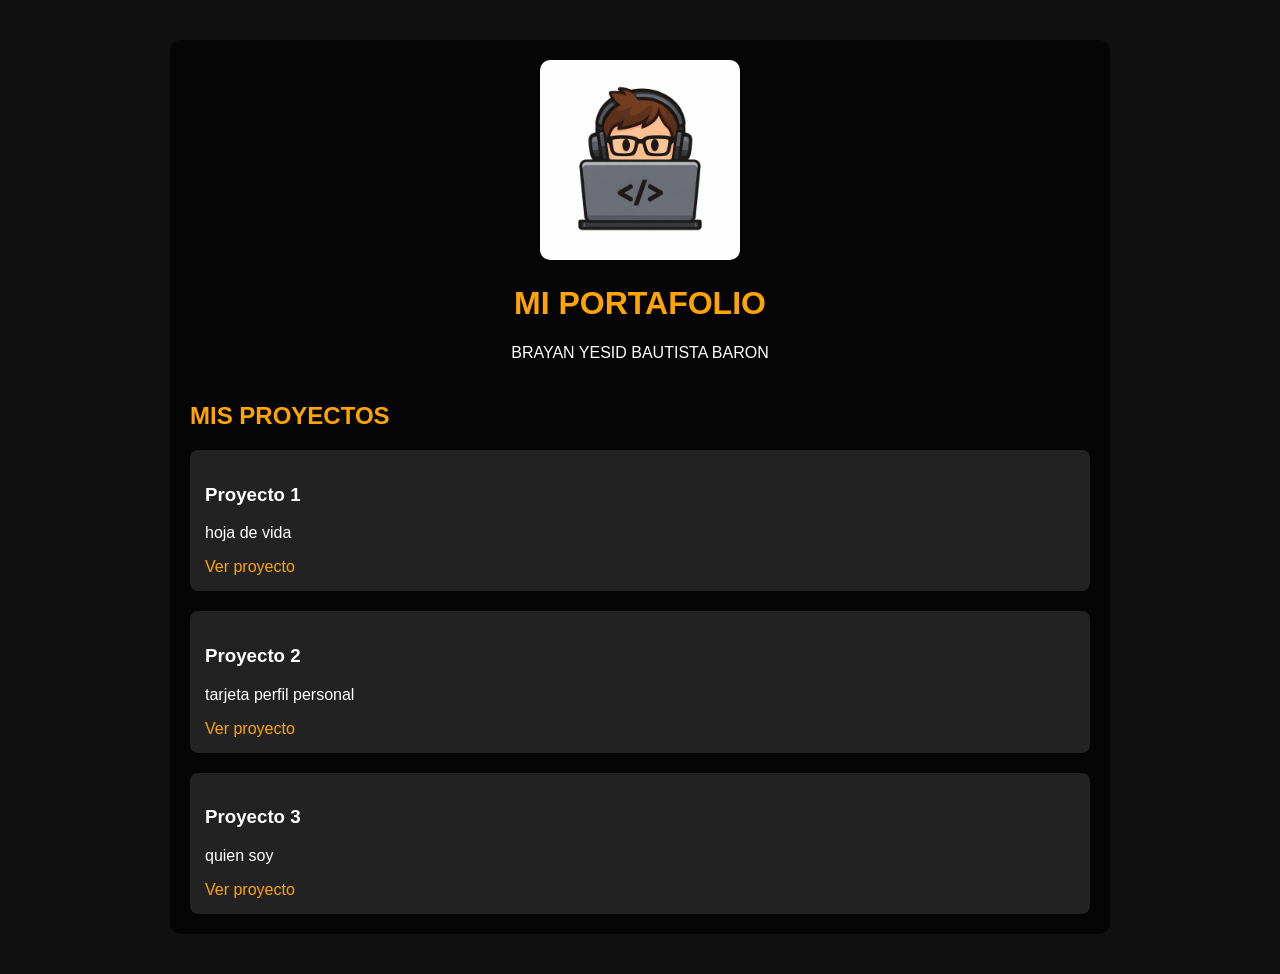
==== index.html @ 6f31bbf1 "Add files via upload" ====
<!DOCTYPE html>
<html lang="es">
<head>
<meta charset="UTF-8">
<meta name="viewport" content="width=device-width, initial-scale=1.0">
<title>Mi Portafolio</title>

<style>
body{
    background: #111;
    font-family: Arial, Helvetica, sans-serif;
    margin: 0;
    padding: 40px;
    background-image: url(diego-ph-5LOhydOtTKU-unsplash.jpg);
    background-size: cover;
    background-position: center;
    background-repeat: no-repeat;
    color: white;
}


.contenedor{
    width: 900px;
    margin: auto;
    background: rgba(0,0,0,0.7);
    padding: 20px;
    border-radius: 10px;
}


.centrado{
    text-align: center;
}


.foto{
    width: 200px;
    border-radius: 10px;
}


h1{
    color: orange;
}

h2{
    margin-top: 40px;
    color: orange;
}


.proyecto{
    margin-top: 20px;
    padding: 15px;
    background: #222;
    border-radius: 8px;
}


a{
    color: orange;
    text-decoration: none;
}
</style>

</head>
<body>

<div class="contenedor">

   
    <div class="centrado">
        <img src="./imagenes/avatar programador.png" class="foto">
        <h1>MI PORTAFOLIO</h1>
        <p>BRAYAN YESID BAUTISTA BARON</p>
    </div>

    <h2>MIS PROYECTOS</h2>

    <div class="proyecto">
        <h3>Proyecto 1</h3>
        <p>hoja de vida </p>
        <a href="./hoja vida/HOJA DE VIDA.HTML">Ver proyecto</a>
    </div>

    <div class="proyecto">
        <h3>Proyecto 2</h3>
        <p> tarjeta perfil personal </p>
        <a href="./perfil2/tarjeta perfil personal.html">Ver proyecto</a>
    </div>

    <div class="proyecto">
        <h3>Proyecto 3</h3>
        <p>quien soy </p>
        <a href="./quien soy/quiensoy.html">Ver proyecto</a>
    </div>

</div>
</body>
</html>
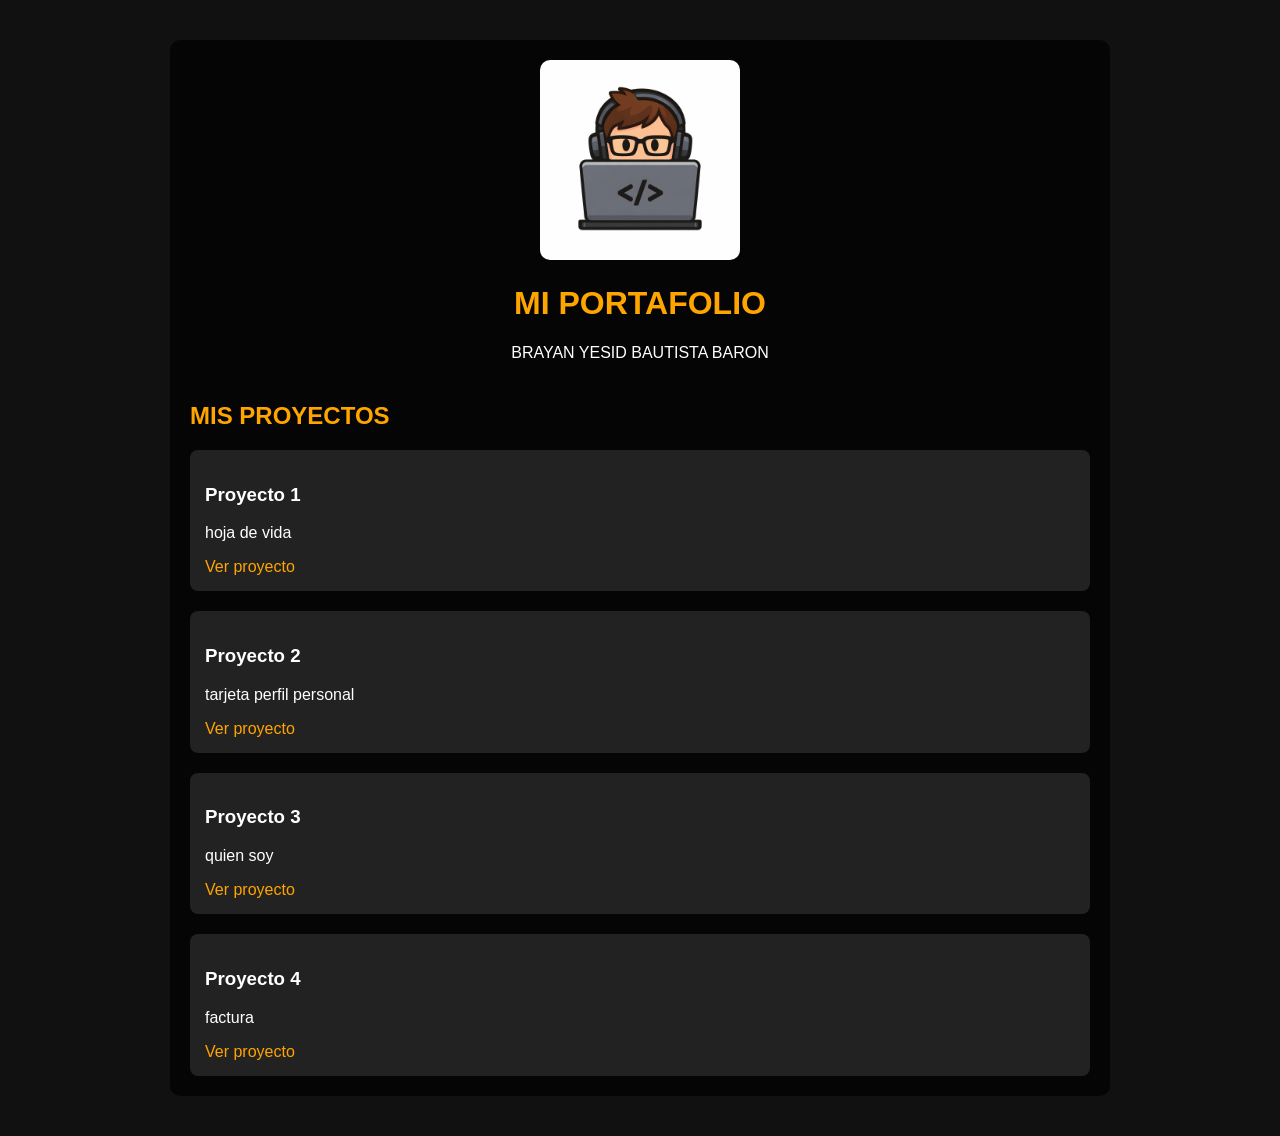
==== commit a4b96f1f: "Add files via upload" ====
--- a/index.html
+++ b/index.html
@@ -80,19 +80,24 @@
     <div class="proyecto">
         <h3>Proyecto 1</h3>
         <p>hoja de vida </p>
-        <a href="./hoja vida/HOJA DE VIDA.HTML">Ver proyecto</a>
+        <a href="./hoja vida/index.html">Ver proyecto</a>
     </div>
 
     <div class="proyecto">
         <h3>Proyecto 2</h3>
         <p> tarjeta perfil personal </p>
-        <a href="./perfil2/tarjeta perfil personal.html">Ver proyecto</a>
+        <a href="./perfil2/index.html">Ver proyecto</a>
     </div>
 
     <div class="proyecto">
         <h3>Proyecto 3</h3>
         <p>quien soy </p>
-        <a href="./quien soy/quiensoy.html">Ver proyecto</a>
+        <a href="./quien soy/index.html">Ver proyecto</a>
+    </div>
+     <div class="proyecto">
+        <h3>Proyecto 4</h3>
+        <p>factura</p>
+        <a href="./factura3/index.html">Ver proyecto</a>
     </div>
 
 </div>
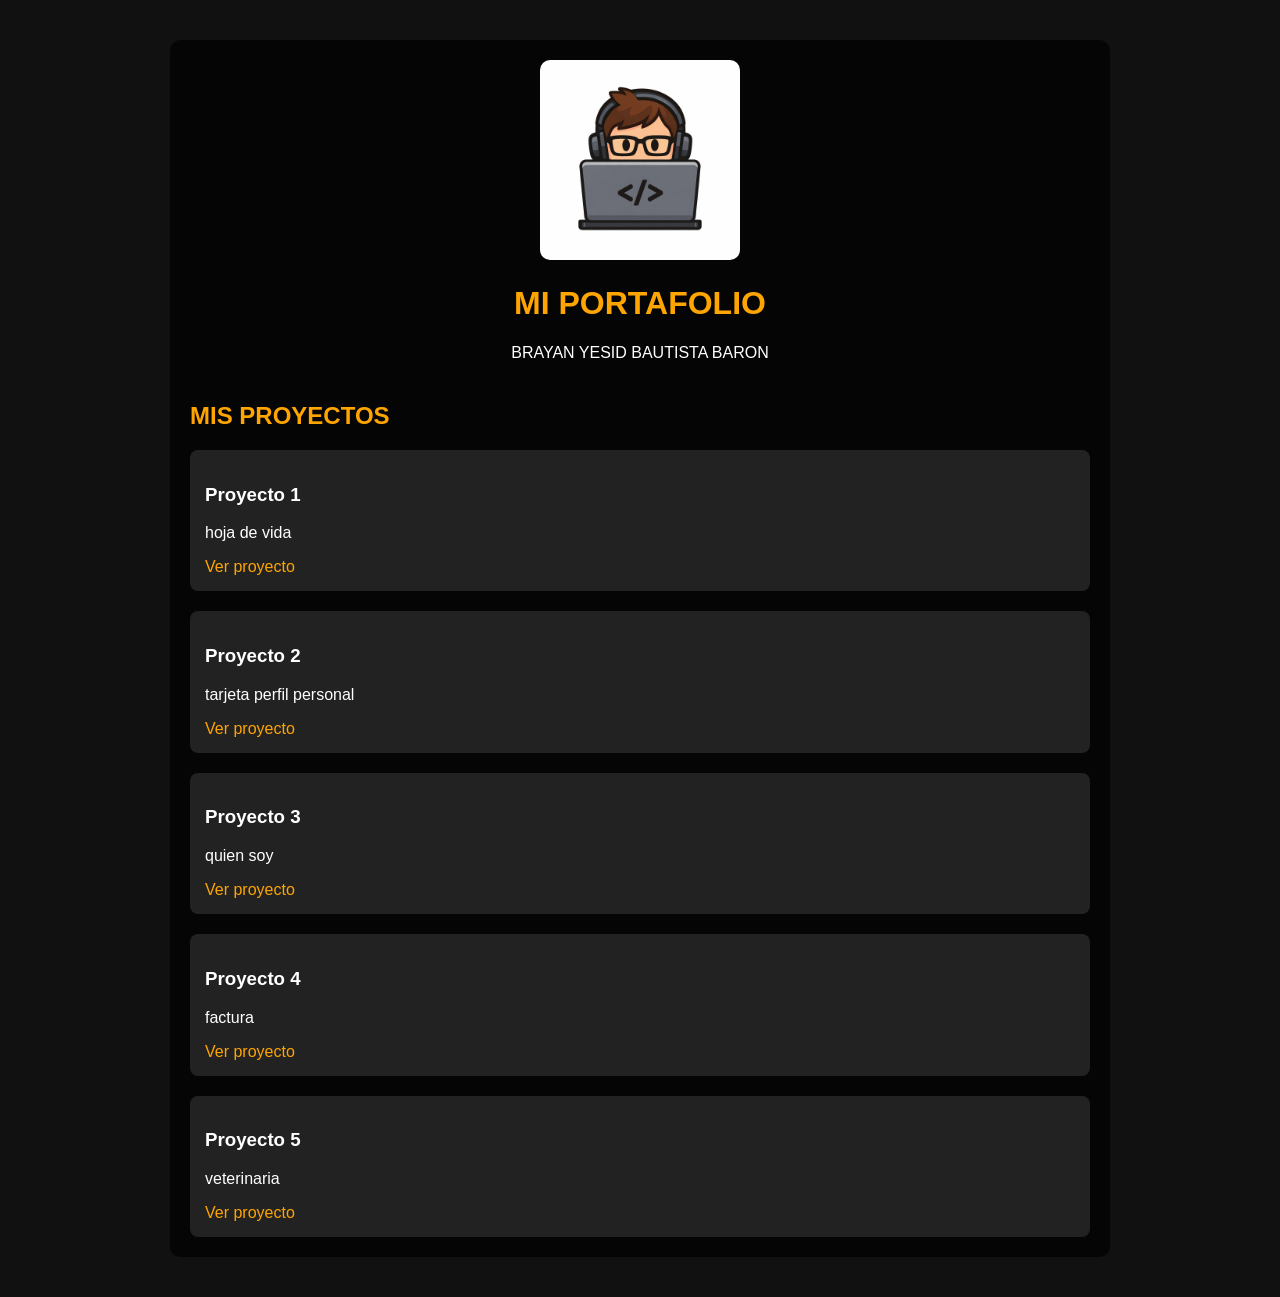
==== commit 7fc3859f: "Add new project section to portfolio" ====
--- a/index.html
+++ b/index.html
@@ -99,7 +99,12 @@
         <p>factura</p>
         <a href="./factura3/index.html">Ver proyecto</a>
     </div>
+      <div class="proyecto">
+        <h3>Proyecto 5</h3>
+        <p>veterinaria</p>
+        <a href="./veterinaria/index.html">Ver proyecto</a>
+    </div>
 
 </div>
 </body>
-</html>+</html>
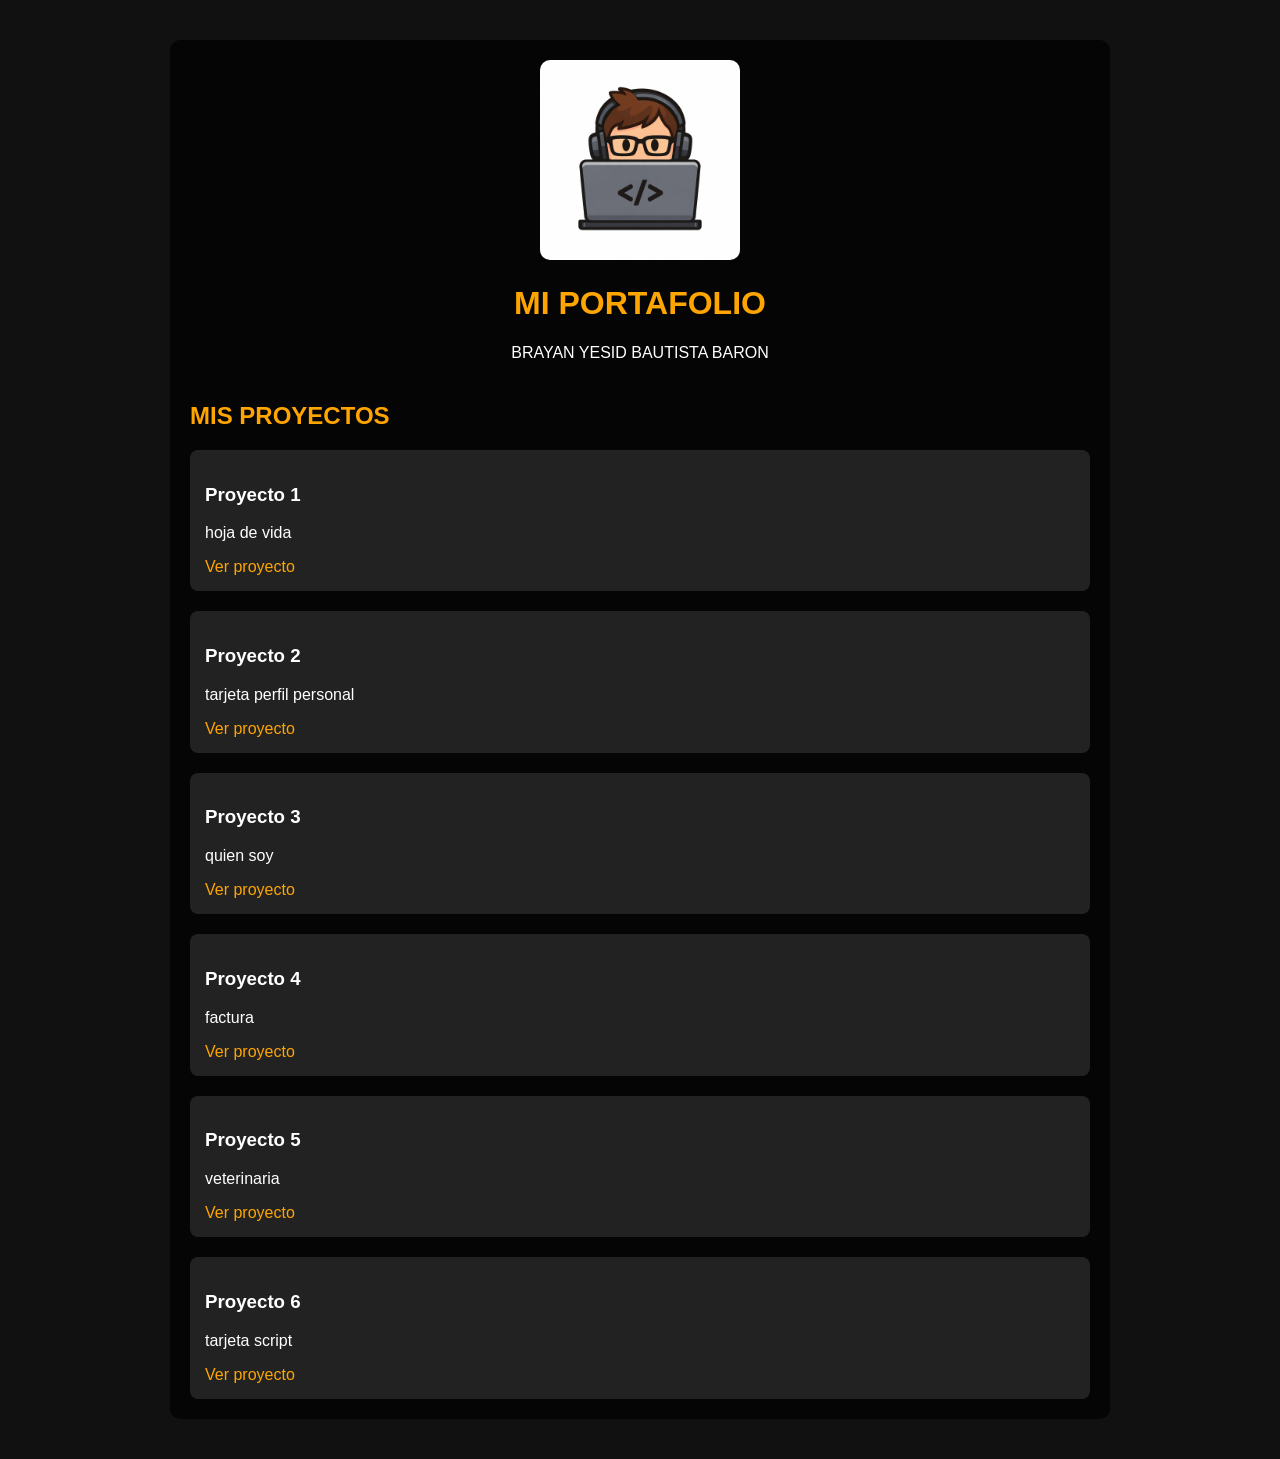
==== commit 550512e3: "Add new project section and update portfolio" ====
--- a/index.html
+++ b/index.html
@@ -102,8 +102,14 @@
       <div class="proyecto">
         <h3>Proyecto 5</h3>
         <p>veterinaria</p>
-        <a href="./veterinaria/index.html">Ver proyecto</a>
+        <a href="Veterinaria/index.html">Ver proyecto</a>
     </div>
+          <div class="proyecto">
+        <h3>Proyecto 6</h3>
+        <p>tarjeta script</p></p>
+        <a href="tarjeta perfil/index.html">Ver proyecto</a>
+    </div>
+
 
 </div>
 </body>
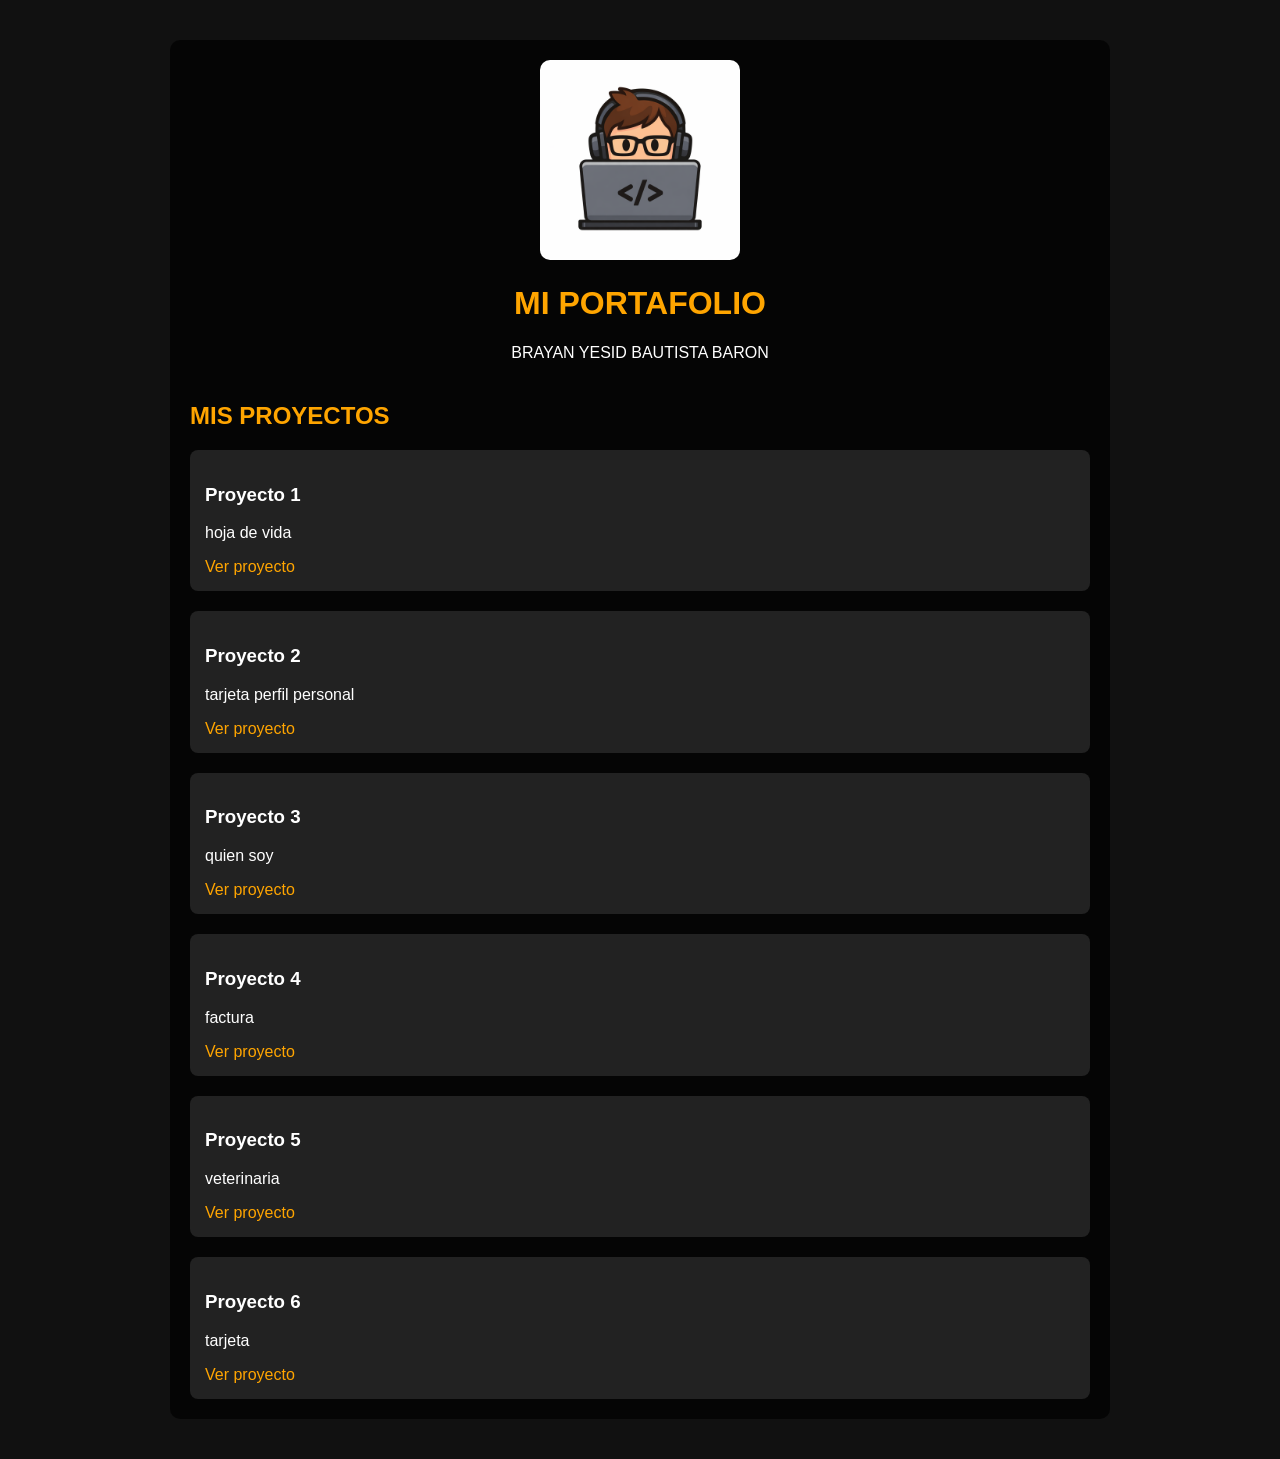
==== commit 8ee49ca1: "Update index.html" ====
--- a/index.html
+++ b/index.html
@@ -106,8 +106,8 @@
     </div>
           <div class="proyecto">
         <h3>Proyecto 6</h3>
-        <p>tarjeta script</p></p>
-        <a href="tarjeta perfil/index.html">Ver proyecto</a>
+        <p>tarjeta</p>
+        <a href="./tarjeta/index.html">Ver proyecto</a>
     </div>
 
 
